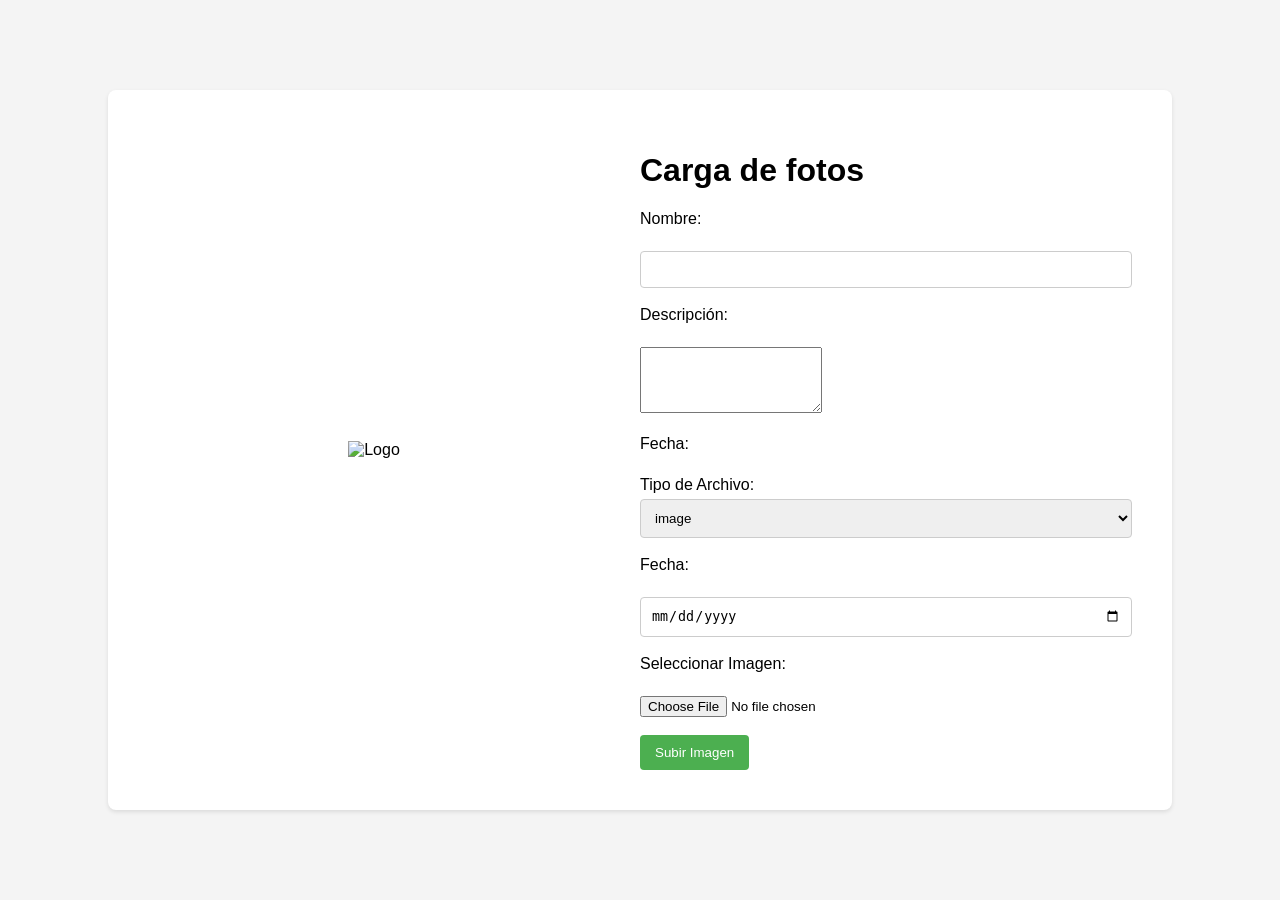
==== subidaimagen.html @ e55b6282 "Add files via upload" ====
<!DOCTYPE html>
<html lang="en">
<head>
    <meta charset="UTF-8">
    <meta name="viewport" content="width=device-width, initial-scale=1.0">
    <title>Subir Imagen</title>
    <link rel="stylesheet" href="styles.css">
</head>
<body background="img/amy-humphries-2M_sDJ_agvs-unsplash.jpg">
    <div class="container">
        <div class="izquierda">
            <img src="" alt="Logo">
        </div>
        <div class="derecha">
            <h1>Carga de fotos</h1>
    <form>
        <label for="nombre">Nombre:</label><br>
        <input type="text" id="nombre" name="nombre" required><br><br>

        <label for="descripcion">Descripción:</label><br>
        <textarea id="descripcion" name="descripcion" rows="4" required></textarea><br><br>

        <label for="fecha">Fecha:</label><br>
        <label for="file_type">Tipo de Archivo:</label>
        <select id="file_type" name="file_type">
            <option value="imagen">image</option>
            <option value="video">video</option>
            <option value="text">text</option>
        </select>
        <br><br>
        <label for="fecha">Fecha:</label><br>
        <input type="date" id="fecha" name="fecha" required><br><br>

        <label for="imagen">Seleccionar Imagen:</label><br>
        <input type="file" id="imagen" name="imagen" accept="image/*" required><br><br>

        <input type="submit" value="Subir Imagen">
    </form>
    </div>
</div>
</body>
</html>
---- styles.css ----
body {
  font-family: sans-serif;
    background-color: #f4f4f4;
    margin: 0;
    padding: 0;
    display: flex;
    justify-content: center;
    align-items: center;
    min-height: 100vh; /* /* Ensure the body takes up at least the full viewport height */
}

.container {
  background-color: #fff;
  padding: 20px;
  border-radius: 8px;
  box-shadow: 0 2px 4px rgba(0, 0, 0, 0.1);
  display: flex; /* Make the container a flexbox */
  width: 80%; /* Set a width for the container */
  max-width: 1200px; /* Limit the maximum width of the container */
  margin: auto;
}

.izquierda {
  width: 50%; /* Take up 50% of the container's width */
  background-size: cover;
  background-position: center;
  display: flex;
  align-items: center;
  justify-content: center;
}

.izquierda img {
  max-width: 100%;
  max-height: 100%;
  object-fit: contain;
}

.derecha {
  width: 50%; /* Take up 50% of the container's width */
  padding: 20px;
}

.form-group {
  margin-bottom: 15px;
}

label {
  display: block;
  margin-bottom: 5px;
}

input[type="text"],
input[type="email"],
input[type="date"],
select {
  width: 
100%;
  padding: 10px;
  border: 1px solid #ccc;
  border-radius: 4px;
  box-sizing: border-box;
}

.radio-group {
  display: flex;
  align-items: center;
}

.radio-group label {
  margin-right: 10px;
}

input[type="submit"] {
  background-color: #4CAF50;
  color: white;
  padding: 10px 15px;
  border: none;
  border-radius: 4px;
  cursor: pointer;
}
@media (max-width: 768px) {
  .container {
      width: 100%;
      flex-direction: column;
  }
  .izquierda,
  .derecha {
      width: 100%;
      padding: 1rem;
  }

  .izquierda {
      padding-left: 1rem;
      padding-right: 1rem;
  }
  .izquierda img {
      width: 50vw;
      padding-left: 1rem;
      padding-right: 1rem;
  }

  .terminos {
      flex-direction: column;
      align-items: flex-start; 
      gap: 5px;
  }
}
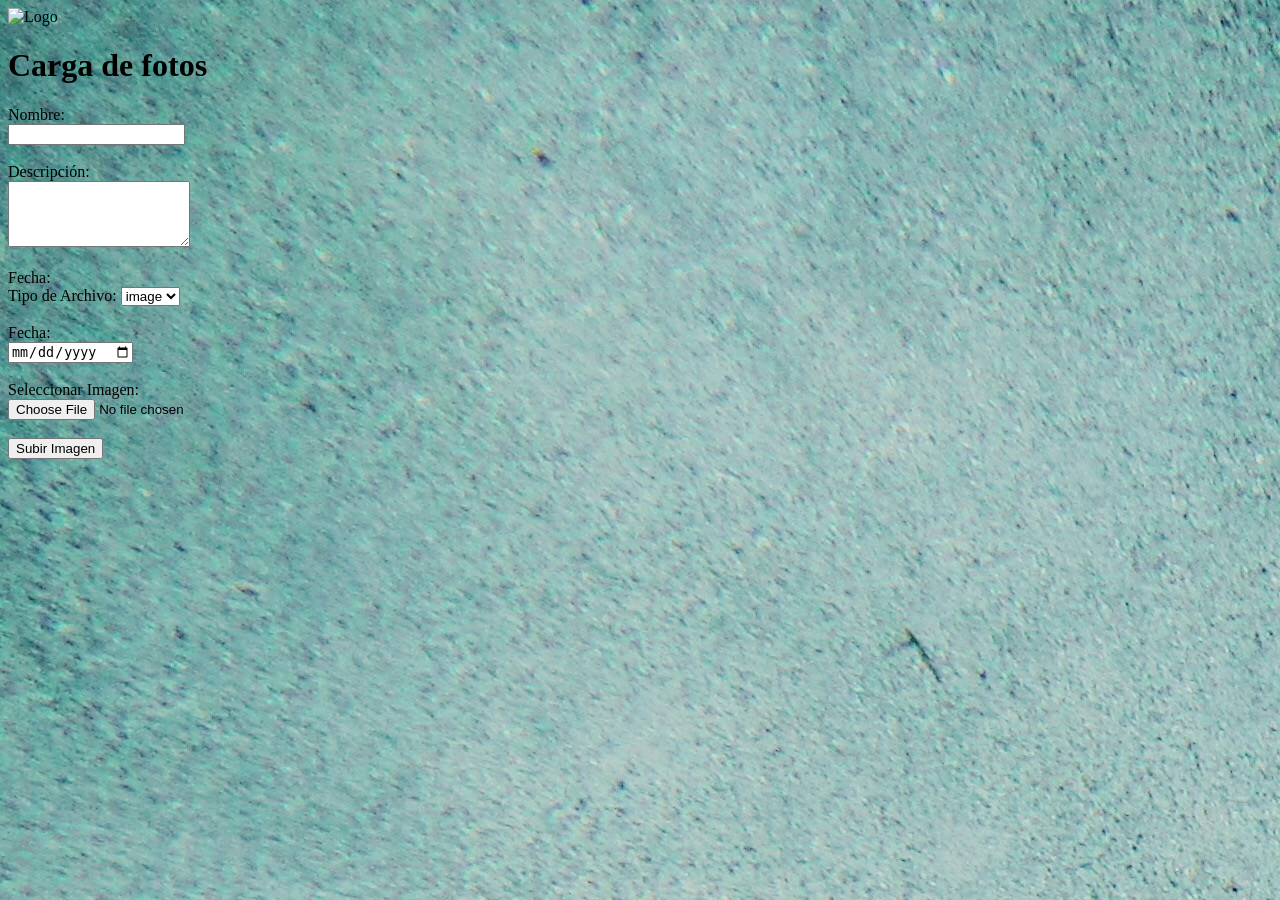
==== commit ba6ed806: "Update subidaimagen.html" ====
--- a/subidaimagen.html
+++ b/subidaimagen.html
@@ -5,11 +5,12 @@
     <meta name="viewport" content="width=device-width, initial-scale=1.0">
     <title>Subir Imagen</title>
     <link rel="stylesheet" href="styles.css">
+    <link rel="icon" href="img/ic_onlyfans.jpg" type="image/x-icon">
 </head>
 <body background="img/amy-humphries-2M_sDJ_agvs-unsplash.jpg">
     <div class="container">
         <div class="izquierda">
-            <img src="" alt="Logo">
+            <img src="Onlyfans-Logo.png" alt="Logo">
         </div>
         <div class="derecha">
             <h1>Carga de fotos</h1>
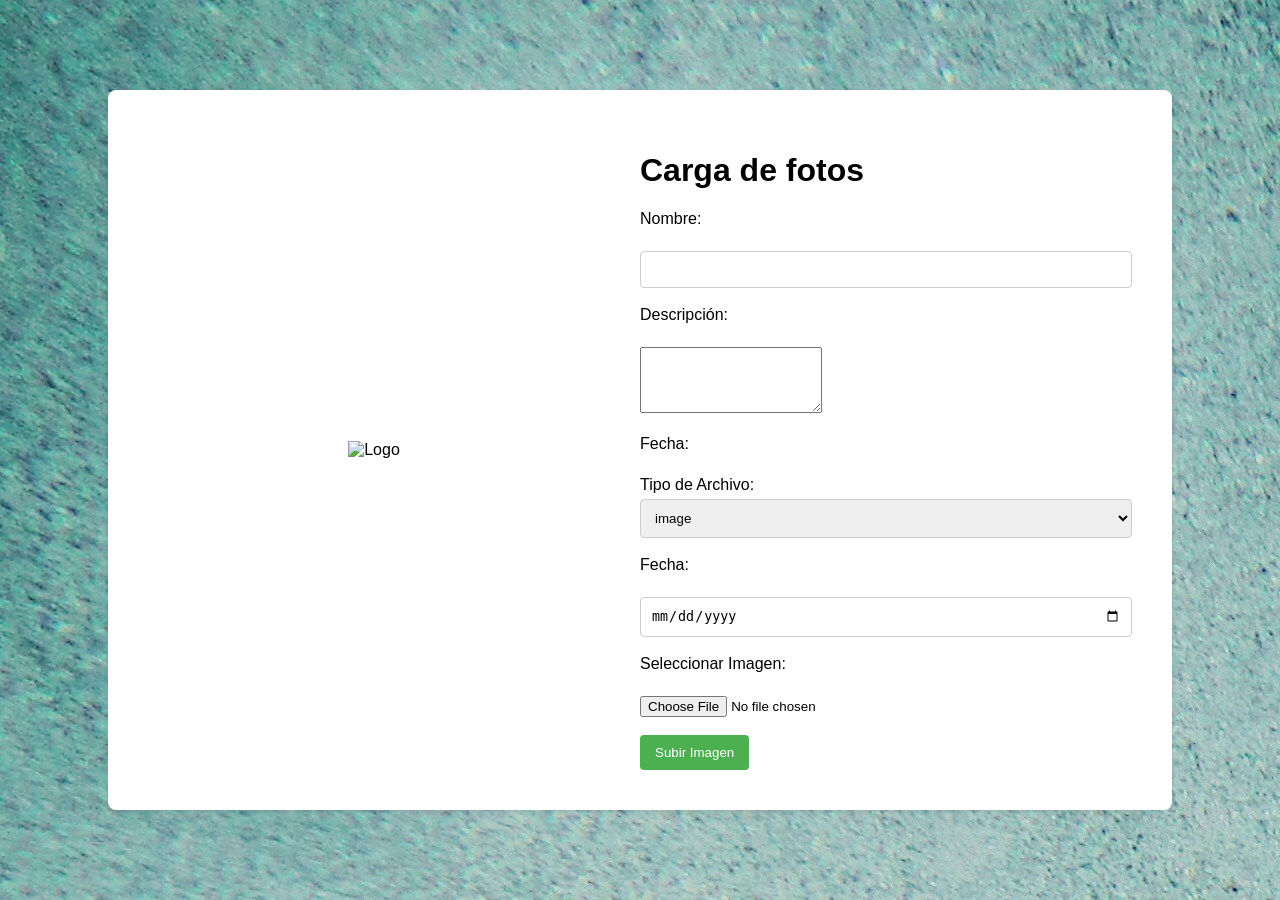
==== commit 29b2e870: "Update subidaimagen.html" ====
--- a/subidaimagen.html
+++ b/subidaimagen.html
@@ -4,7 +4,7 @@
     <meta charset="UTF-8">
     <meta name="viewport" content="width=device-width, initial-scale=1.0">
     <title>Subir Imagen</title>
-    <link rel="stylesheet" href="styles.css">
+    <link rel="stylesheet" href="css/styles.css">
     <link rel="icon" href="img/ic_onlyfans.jpg" type="image/x-icon">
 </head>
 <body background="img/amy-humphries-2M_sDJ_agvs-unsplash.jpg">
--- a/css/styles.css
+++ b/css/styles.css
@@ -0,0 +1,107 @@
+body {
+  font-family: sans-serif;
+    background-color: #f4f4f4;
+    margin: 0;
+    padding: 0;
+    display: flex;
+    justify-content: center;
+    align-items: center;
+    min-height: 100vh; /* /* Ensure the body takes up at least the full viewport height */
+}
+
+.container {
+  background-color: #fff;
+  padding: 20px;
+  border-radius: 8px;
+  box-shadow: 0 2px 4px rgba(0, 0, 0, 0.1);
+  display: flex; /* Make the container a flexbox */
+  width: 80%; /* Set a width for the container */
+  max-width: 1200px; /* Limit the maximum width of the container */
+  margin: auto;
+}
+
+.izquierda {
+  width: 50%; /* Take up 50% of the container's width */
+  background-size: cover;
+  background-position: center;
+  display: flex;
+  align-items: center;
+  justify-content: center;
+}
+
+.izquierda img {
+  max-width: 100%;
+  max-height: 100%;
+  object-fit: contain;
+}
+
+.derecha {
+  width: 50%; /* Take up 50% of the container's width */
+  padding: 20px;
+}
+
+.form-group {
+  margin-bottom: 15px;
+}
+
+label {
+  display: block;
+  margin-bottom: 5px;
+}
+
+input[type="text"],
+input[type="email"],
+input[type="date"],
+select {
+  width: 
+100%;
+  padding: 10px;
+  border: 1px solid #ccc;
+  border-radius: 4px;
+  box-sizing: border-box;
+}
+
+.radio-group {
+  display: flex;
+  align-items: center;
+}
+
+.radio-group label {
+  margin-right: 10px;
+}
+
+input[type="submit"] {
+  background-color: #4CAF50;
+  color: white;
+  padding: 10px 15px;
+  border: none;
+  border-radius: 4px;
+  cursor: pointer;
+}
+@media (max-width: 768px) {
+  .container {
+      width: 100%;
+      flex-direction: column;
+  }
+  .izquierda,
+  .derecha {
+      width: 100%;
+      padding: 1rem;
+  }
+
+  .izquierda {
+      padding-left: 1rem;
+      padding-right: 1rem;
+  }
+  .izquierda img {
+      width: 50vw;
+      padding-left: 1rem;
+      padding-right: 1rem;
+  }
+
+  .terminos {
+      flex-direction: column;
+      align-items: flex-start; 
+      gap: 5px;
+  }
+}
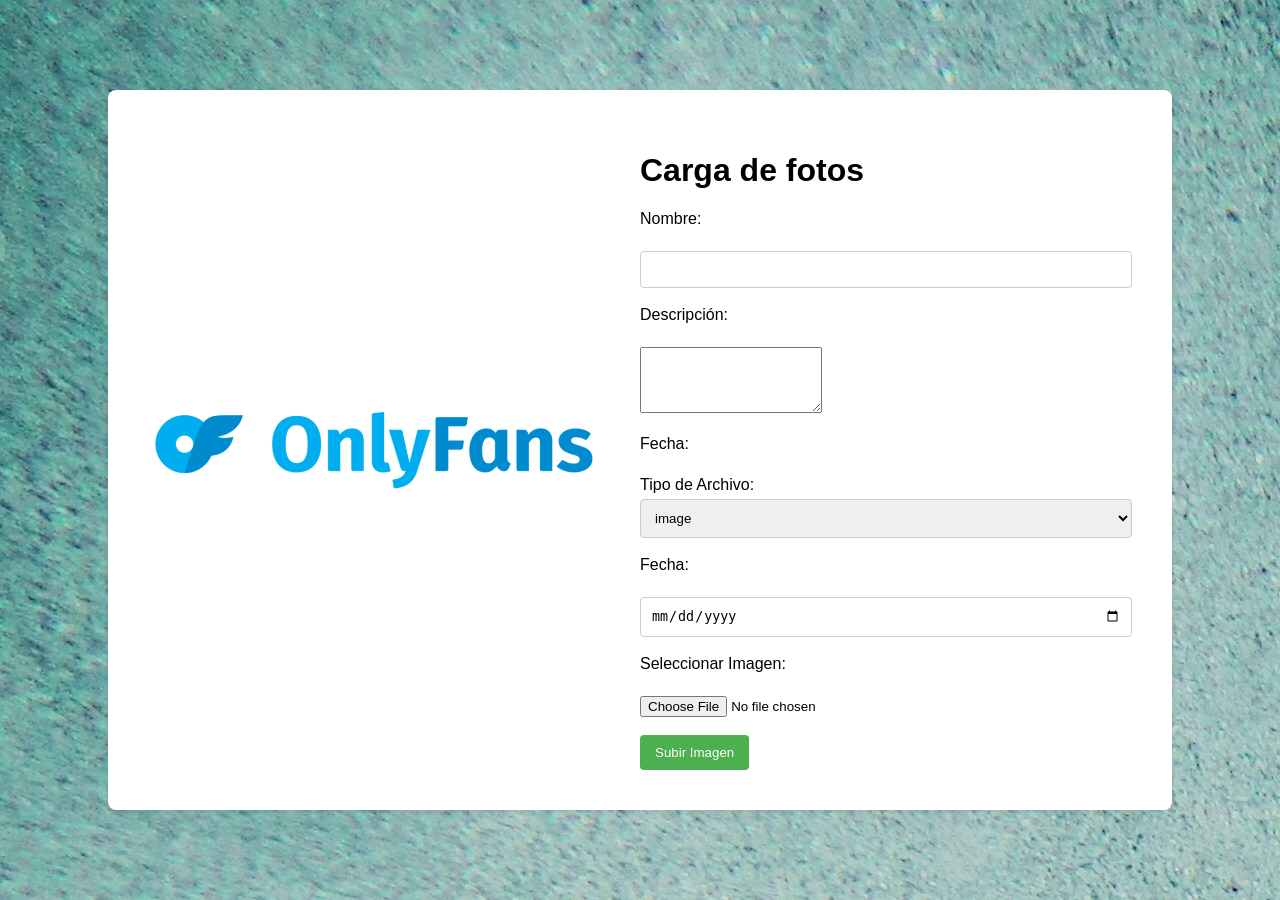
==== commit 20a9e386: "Update subidaimagen.html" ====
--- a/subidaimagen.html
+++ b/subidaimagen.html
@@ -10,7 +10,7 @@
 <body background="img/amy-humphries-2M_sDJ_agvs-unsplash.jpg">
     <div class="container">
         <div class="izquierda">
-            <img src="Onlyfans-Logo.png" alt="Logo">
+            <img src="img/Onlyfans-Logo.png" alt="Logo">
         </div>
         <div class="derecha">
             <h1>Carga de fotos</h1>
